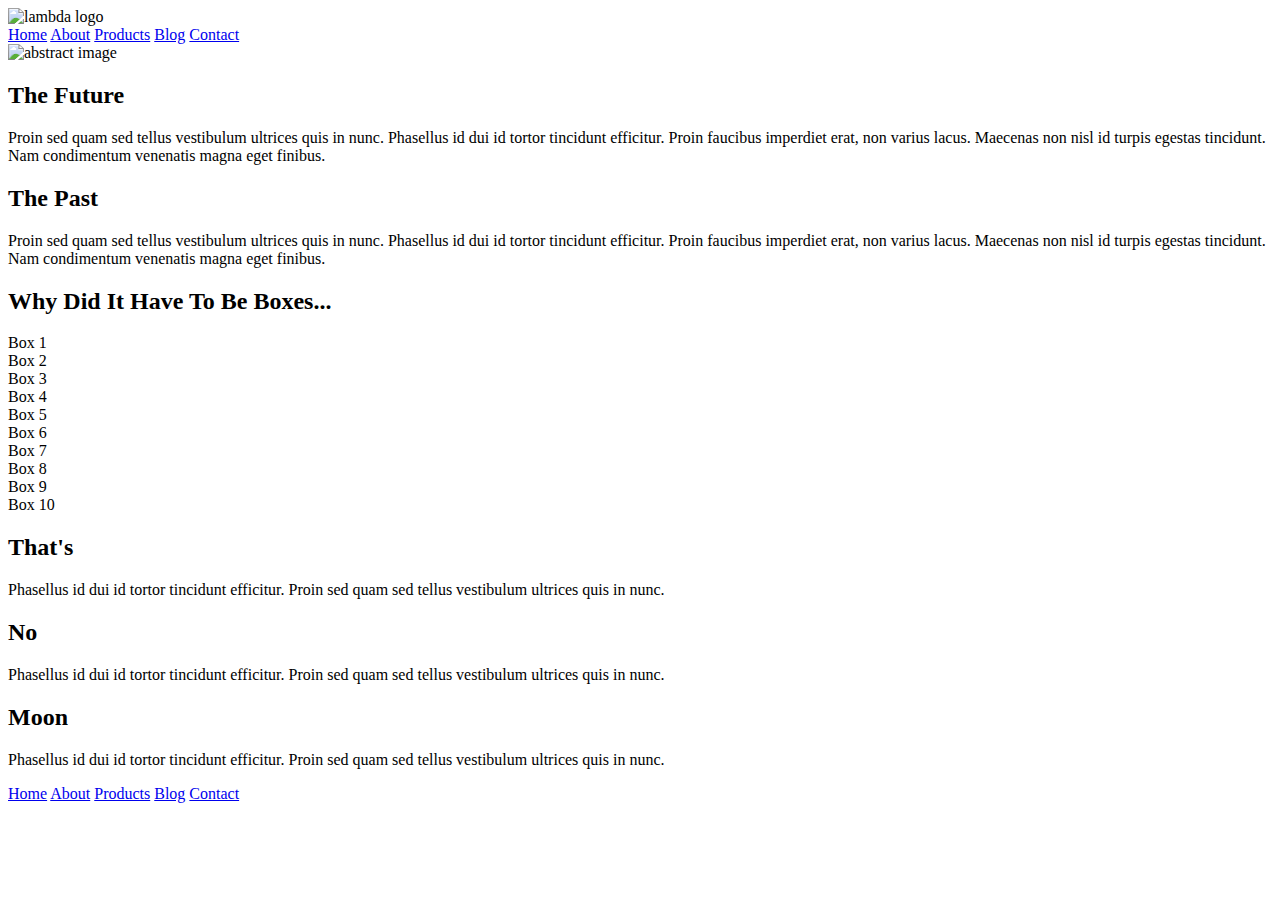
==== index.html @ c4988fe7 "added html to body" ====
<!doctype html>

<html lang="en">
<head>
  <meta charset="utf-8">
  <title>Great Idea - Responsive I</title>

  <link href="https://fonts.googleapis.com/css?family=Bangers|Titillium+Web" rel="stylesheet">
  <link rel="stylesheet" href="css/index.css">

</head>

<body>
  <header>
    <div class="firstRow">
        <div class="firstRowColumn1">
            <img class="logo firstRowPicture" src="img/lambda-black.png" alt="lambda logo">
        </div>
        <nav class="firstRowColumn2">
            <div class="firstRowNav">
                <a class="headerlink" href="index.html">Home</a>
                <a class="headerlink" href="about.html">About</a>
                <a class="headerlink" href="products.html">Products</a>
                <a class="headerlink" href="#">Blog</a>
                <a class="headerlink" href="#">Contact</a>
            </div>
        </nav>
    </div>
    <div class="secondRow">
        <img class="jumbo secondRowPicture" src="img/jumbo.jpg" alt="abstract image">
    </div>
</header>
<div class="container">
    <section class="top-content productExamplesTextContainer">
        <div class="text-container productExamplesText">
            <h2>The Future</h2>
            <p>Proin sed quam sed tellus vestibulum ultrices quis in nunc. Phasellus id dui id tortor tincidunt efficitur. Proin faucibus imperdiet erat, non varius lacus. Maecenas non nisl id turpis egestas tincidunt. Nam condimentum venenatis magna eget finibus.</p>
        </div>
        <div class="text-container">
            <h2>The Past</h2>
            <p>Proin sed quam sed tellus vestibulum ultrices quis in nunc. Phasellus id dui id tortor tincidunt efficitur. Proin faucibus imperdiet erat, non varius lacus. Maecenas non nisl id turpis egestas tincidunt. Nam condimentum venenatis magna eget finibus.</p>
        </div>
    </section>

    <section class="middle-content">

        <h2>Why Did It Have To Be Boxes...</h2>

        <div class="boxes">
            <div class="box box1">Box 1</div>
            <div class="box box2">Box 2</div>
            <div class="box box3">Box 3</div>
            <div class="box box4">Box 4</div>
            <div class="box box5">Box 5</div>
            <div class="box box6">Box 6</div>
            <div class="box box7">Box 7</div>
            <div class="box box8">Box 8</div>
            <div class="box box9">Box 9</div>
            <div class="box box10">Box 10</div>
        </div>

    </section>

    <section class="bottom-content">

        <div class="text-container">
            <h2>That's</h2>
            <p>Phasellus id dui id tortor tincidunt efficitur. Proin sed quam sed tellus vestibulum ultrices quis in nunc.</p>
        </div>
        <div class="text-container">
            <h2>No</h2>
            <p>Phasellus id dui id tortor tincidunt efficitur. Proin sed quam sed tellus vestibulum ultrices quis in nunc.</p>
        </div>
        <div class="text-container">
            <h2>Moon</h2>
            <p>Phasellus id dui id tortor tincidunt efficitur. Proin sed quam sed tellus vestibulum ultrices quis in nunc.</p>
        </div>

    </section>

    <footer>
        <nav>
            <a href="#">Home</a>
            <a href="#">About</a>
            <a href="#">Products</a>
            <a href="#">Blog</a>
            <a href="#">Contact</a>
        </nav>
    </footer>
</div><!-- container -->
</body>
</html>
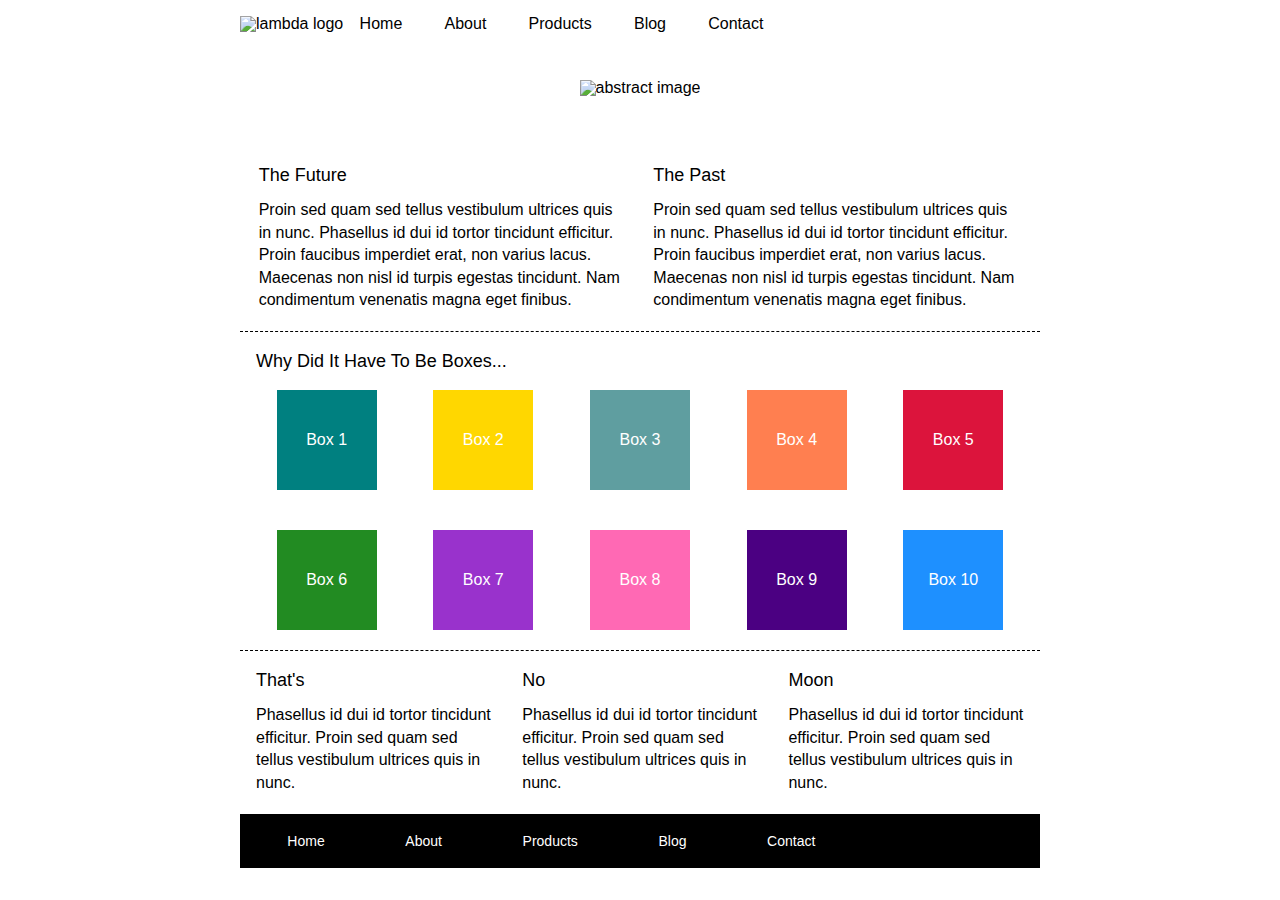
==== commit bf0b3956: "checked off checklist in README. Added meta tag to html file" ====
--- a/index.html
+++ b/index.html
@@ -3,6 +3,7 @@
 <html lang="en">
 <head>
   <meta charset="utf-8">
+  <meta name="viewport" content="width=device-width, initial-scale=1">
   <title>Great Idea - Responsive I</title>
 
   <link href="https://fonts.googleapis.com/css?family=Bangers|Titillium+Web" rel="stylesheet">
--- a/css/index.css
+++ b/css/index.css
@@ -0,0 +1,385 @@
+/* http://meyerweb.com/eric/tools/css/reset/
+   v2.0 | 20110126
+   License: none (public domain)
+*/
+
+html, body, div, span, applet, object, iframe,
+h1, h2, h3, h4, h5, h6, p, blockquote, pre,
+a, abbr, acronym, address, big, cite, code,
+del, dfn, em, img, ins, kbd, q, s, samp,
+small, strike, strong, sub, sup, tt, var,
+b, u, i, center,
+dl, dt, dd, ol, ul, li,
+fieldset, form, label, legend,
+table, caption, tbody, tfoot, thead, tr, th, td,
+article, aside, canvas, details, embed,
+figure, figcaption, footer, header, hgroup,
+menu, nav, output, ruby, section, summary,
+time, mark, audio, video {
+	margin: 0;
+	padding: 0;
+	border: 0;
+	font-size: 100%;
+	font: inherit;
+	vertical-align: baseline;
+}
+/* HTML5 display-role reset for older browsers */
+article, aside, details, figcaption, figure,
+footer, header, hgroup, menu, nav, section {
+	display: block;
+}
+body {
+	line-height: 1;
+}
+ol, ul {
+	list-style: none;
+}
+blockquote, q {
+	quotes: none;
+}
+blockquote:before, blockquote:after,
+q:before, q:after {
+	content: '';
+	content: none;
+}
+table {
+	border-collapse: collapse;
+	border-spacing: 0;
+}
+
+* {
+    box-sizing: border-box;
+}
+
+html, body {
+    height: 100%;
+    font-family: 'Roboto', sans-serif;
+}
+
+h1, h2, h3, h4, h5 {
+    font-size: 18px;
+    margin-bottom: 15px;
+    font-family: 'Rubik', sans-serif;
+}
+
+p {
+    line-height: 1.4;
+}
+
+a {
+    color: inherit;
+    text-decoration: none;
+    padding-right: 11%;
+    padding-left: 7%;
+}
+
+
+header {
+    display: flex;
+    flex-direction: column;
+    justify-content: space-around;
+    padding-bottom: 3%;
+    width: 800px;
+    margin: 0 auto;
+
+
+
+}
+
+
+
+.firstRow {
+    display: flex;
+    padding-bottom: 2%;
+    align-items: flex-end;
+    padding-top: 2%;
+
+
+
+}
+
+.firstRowNav {
+    display: flex;
+    align-items: flex-end;
+
+}
+.firstRowColumn2 {
+    display: flex;
+}
+
+
+
+.secondRow {
+    display: flex;
+    justify-content: space-around;
+
+    margin: 2%;
+    padding: 2%;
+
+}
+
+
+.container {
+    width: 800px;
+    margin: 0 auto;
+}
+
+.top-content {
+    display: flex;
+    flex-wrap: wrap;
+    justify-content: space-evenly;
+    margin-bottom: 20px;
+    border-bottom: 1px dashed black;
+}
+
+.top-content .text-container {
+    width: 48%;
+    padding: 0 1%;
+    padding-bottom: 20px;
+}
+
+.middle-content {
+    margin-bottom: 20px;
+    border-bottom: 1px dashed black;
+}
+
+.middle-content h2 {
+    padding: 0 2%;
+    margin-bottom: 0;
+}
+
+.middle-content .boxes {
+    display: flex;
+    flex-wrap: wrap;
+    justify-content: space-evenly;
+}
+
+.middle-content .boxes .box {
+    width: 12.5%;
+    height: 100px;
+    margin: 20px 2.5%;
+    color: white;
+    display: flex;
+    align-items: center;
+    justify-content: center;
+}
+
+
+
+.box1 {
+    background: teal;
+}
+
+.box2 {
+    background: gold;
+}
+
+.box3 {
+    background: cadetblue;
+}
+
+.box4 {
+    background: coral;
+}
+
+.box5 {
+    background: crimson;
+}
+
+.box6 {
+    background: forestgreen;
+}
+
+.box7 {
+    background: darkorchid;
+}
+
+.box8 {
+    background: hotpink;
+}
+
+.box9 {
+    background: indigo;
+}
+
+.box10 {
+    background: dodgerblue;
+}
+
+article {
+    display: flex;
+    flex-direction: column;
+    padding-bottom: 3%;
+    width: 800px;
+    margin: 0 auto;
+    align-items: flex-end;
+}
+
+button {
+    padding: 2% 10% 2% 10%;
+    margin-top: 4%;
+    text-align: center;
+    background: white;
+    border: 2px solid black;
+    border-radius: 15px;
+    font-size: 12pt;
+}
+
+
+.articleRow1 {
+    display: flex;
+    flex-direction: column;
+    justify-content: space-around;
+    margin: 2%;
+    padding: 3%;
+}
+
+
+.articleRow2 {
+    display: flex;
+    margin: 2%;
+    padding: 3%;
+    justify-content: space-between;
+    border-top: 2px dashed black;
+
+
+
+}
+
+.articleRow2Column1 {
+    justify-content: space-around;
+    margin-right: 2%;
+    border-bottom: 2px dashed black;
+    padding-bottom: 2%;
+
+}
+
+.articleRow2Column2 {
+    justify-content: space-around;
+    margin-left: 2%;
+    border-bottom: 2px dashed black;
+    padding-bottom: 2%;
+
+}
+
+.articleRow3 {
+    display: flex;
+    margin: 2%;
+    padding: 3%;
+    justify-content: space-between;
+
+
+}
+
+.articleRow3Column1 {
+    justify-content: space-around;
+    margin-right: 2%;
+    border-bottom: 2px dashed black;
+    padding-bottom: 2%;
+
+}
+
+.articleRow3Column2 {
+    justify-content: space-around;
+    margin-left: 2%;
+    padding-bottom: 2%;
+    border-bottom: 2px dashed black;
+}
+
+.articleRow4 {
+    justify-content: space-around;
+    margin-left: 2%;
+    padding-bottom: 2%;
+}
+
+
+
+
+
+
+.bottom-content {
+    display: flex;
+    margin: 0 2% 20px;
+    justify-content: space-around;
+}
+
+.bottom-content .text-container {
+    padding-right: 4%;
+}
+
+.bottom-content .text-container:last-child {
+    padding-right: 0;
+}
+
+.productExamplesContainer {
+    width: 80%;
+    display: flex;
+    justify-content: center;
+    margin-left: 10%;
+}
+
+.productExamplesText {
+    width: 80%;
+    padding: 0 1%;
+    padding-bottom: 20px;
+
+
+}
+
+.productTitle {
+
+
+  animation-duration: 3s;
+  animation-name: slidein;
+  animation-iteration-count: 1;
+
+
+}
+
+@keyframes slidein {
+  from {
+    margin-left: 100%;
+    width: 300%;
+  }
+
+  to {
+    margin-left: 0%;
+    width: 100%;
+  }
+}
+
+.boxMiddle {
+    border-top: 2px dashed black;
+    padding-top: 12px;
+    border-bottom: 2px dashed black;
+}
+
+footer {
+    width: 100%;
+    background: black;
+}
+
+footer nav {
+    width: 60%;
+    display: flex;
+    justify-content: space-between;
+    align-items: center;
+    padding: 20px 2%;
+    font-size: 14px;
+}
+
+footer nav a {
+    color: white;
+    text-decoration: none;
+}
+
+.productPic {
+
+    width: 12.5%;
+    height: 100px;
+    margin: 20px 2.5%;
+    color: white;
+    display: flex;
+    align-items: center;
+    justify-content: center;
+}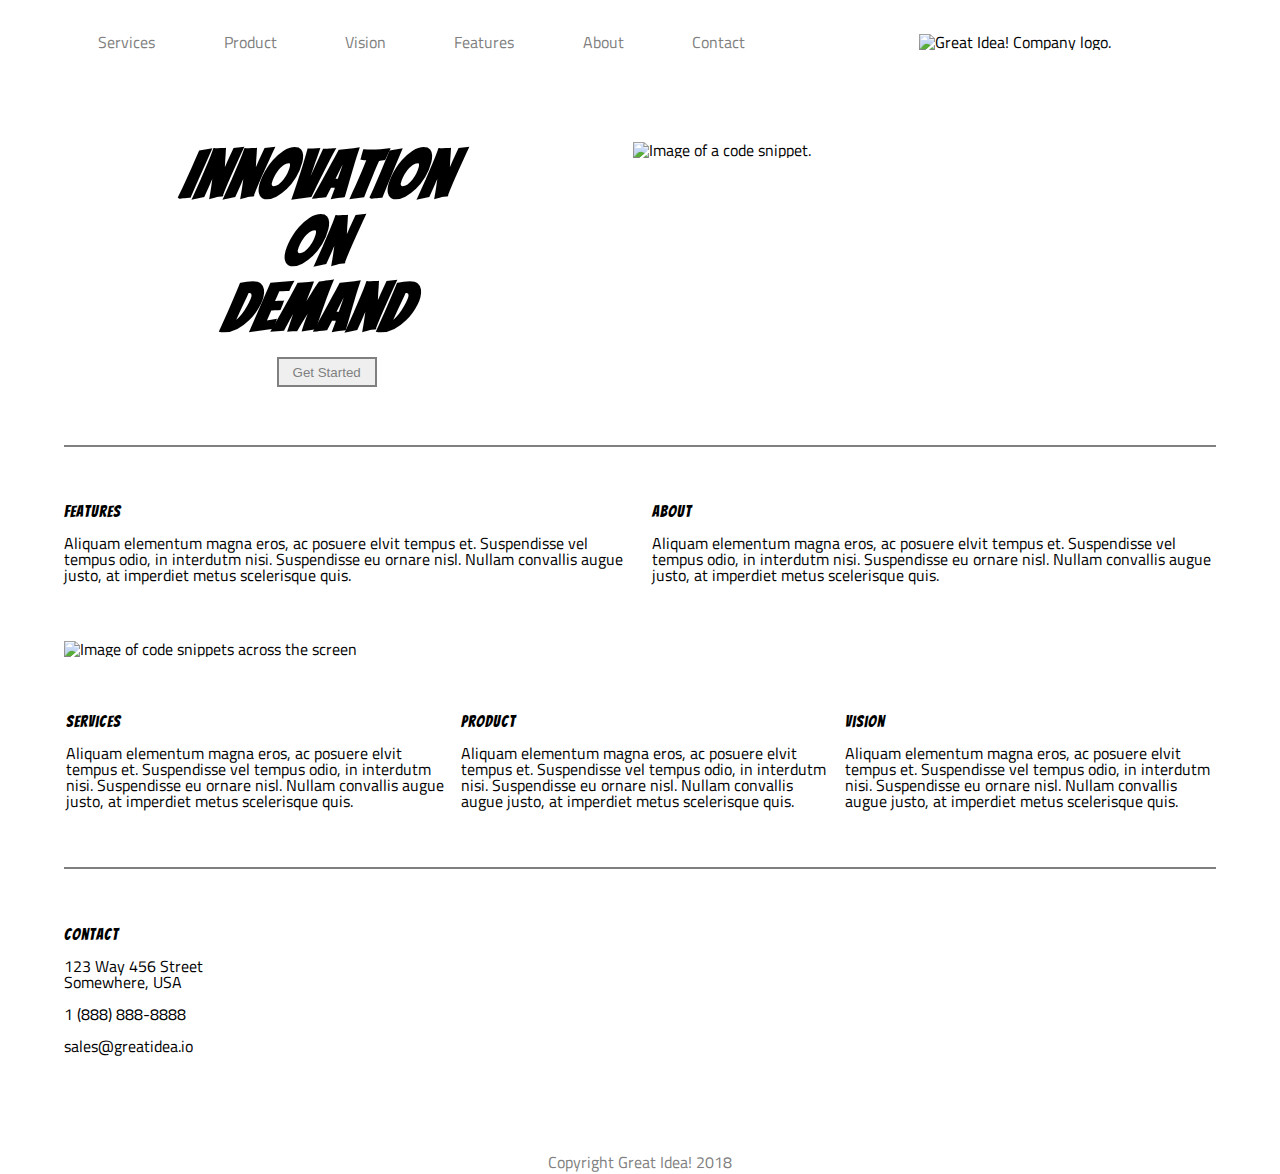
==== commit 325cd7ce: "changed the html and css so that it's copied from the correct project" ====
--- a/index.html
+++ b/index.html
@@ -14,80 +14,73 @@
 <body>
   <header>
     <div class="firstRow">
-        <div class="firstRowColumn1">
-            <img class="logo firstRowPicture" src="img/lambda-black.png" alt="lambda logo">
-        </div>
-        <nav class="firstRowColumn2">
-            <div class="firstRowNav">
-                <a class="headerlink" href="index.html">Home</a>
-                <a class="headerlink" href="about.html">About</a>
-                <a class="headerlink" href="products.html">Products</a>
-                <a class="headerlink" href="#">Blog</a>
-                <a class="headerlink" href="#">Contact</a>
-            </div>
-        </nav>
+    <nav class="firstRowNav">
+      <ul>
+        <li><a href="services.html">Services</a></li>
+        <li><a href="#">Product</a></li>
+        <li><a href="#">Vision</a></li>
+        <li><a href="#">Features</a></li>
+        <li><a href="about.html">About</a></li>
+        <li><a href="#">Contact</a></li>
+      </ul>
+    </nav>
+    <div class="firstRowColumn2">
+      <img class="logo firstRowPicture" src="img/logo.png" alt="Great Idea! Company logo.">
     </div>
-    <div class="secondRow">
-        <img class="jumbo secondRowPicture" src="img/jumbo.jpg" alt="abstract image">
     </div>
-</header>
-<div class="container">
-    <section class="top-content productExamplesTextContainer">
-        <div class="text-container productExamplesText">
-            <h2>The Future</h2>
-            <p>Proin sed quam sed tellus vestibulum ultrices quis in nunc. Phasellus id dui id tortor tincidunt efficitur. Proin faucibus imperdiet erat, non varius lacus. Maecenas non nisl id turpis egestas tincidunt. Nam condimentum venenatis magna eget finibus.</p>
-        </div>
-        <div class="text-container">
-            <h2>The Past</h2>
-            <p>Proin sed quam sed tellus vestibulum ultrices quis in nunc. Phasellus id dui id tortor tincidunt efficitur. Proin faucibus imperdiet erat, non varius lacus. Maecenas non nisl id turpis egestas tincidunt. Nam condimentum venenatis magna eget finibus.</p>
-        </div>
-    </section>
+  </header>
+  <section class="imageRow">
+    <div class="imageRowColumn1">
+      <h1 class="one-word-per-line innovationOnDemand">Innovation On Demand</h1>
+      <button class="getStartedButton">Get Started</button>
+    </div>
+    <div class="imageRowColumn2">
+      <img class="codePicture" src="img/header-img.png" alt="Image of a code snippet.">
+    </div>
+  </section>
+  <section class="middleSection">
+    <div class="middleSectionRow1">
+      <div class="middleSectionRow1Column1">
+        <h1>Features</h1>
+        <p>Aliquam elementum magna eros, ac posuere elvit tempus et. Suspendisse vel tempus odio, in interdutm nisi. Suspendisse eu ornare nisl. Nullam convallis augue justo, at imperdiet metus scelerisque quis.
+        </p>
+      </div>
+      <div class="middleSectionRow1Column2">
+        <h1>About</h1>
+        <p>Aliquam elementum magna eros, ac posuere elvit tempus et. Suspendisse vel tempus odio, in interdutm nisi. Suspendisse eu ornare nisl. Nullam convallis augue justo, at imperdiet metus scelerisque quis.</p>
+      </div>
+    </div>
+    <div class="middleSectionRow2">
+      <img class="middle-img" src="img/mid-page-accent.jpg" alt="Image of code snippets across the screen">
+    </div>
+    <div class="middleSectionRow3">
+      <div class="middleSectionRow3Column1">
+        <h1>Services</h1>
+        <p>Aliquam elementum magna eros, ac posuere elvit tempus et. Suspendisse vel tempus odio, in interdutm nisi. Suspendisse eu ornare nisl. Nullam convallis augue justo, at imperdiet metus scelerisque quis.
+        </p>
+      </div>
+      <div class="middleSectionRow3Column2">
+        <h1>Product</h1>
+        <p>Aliquam elementum magna eros, ac posuere elvit tempus et. Suspendisse vel tempus odio, in interdutm nisi. Suspendisse eu ornare nisl. Nullam convallis augue justo, at imperdiet metus scelerisque quis.</p>
+      </div>
+      <div class="middleSectionRow3Column3">
+        <h1>Vision</h1>
+        <p>Aliquam elementum magna eros, ac posuere elvit tempus et. Suspendisse vel tempus odio, in interdutm nisi. Suspendisse eu ornare nisl. Nullam convallis augue justo, at imperdiet metus scelerisque quis.</p>
+      </div>
+    </div>
 
-    <section class="middle-content">
-
-        <h2>Why Did It Have To Be Boxes...</h2>
-
-        <div class="boxes">
-            <div class="box box1">Box 1</div>
-            <div class="box box2">Box 2</div>
-            <div class="box box3">Box 3</div>
-            <div class="box box4">Box 4</div>
-            <div class="box box5">Box 5</div>
-            <div class="box box6">Box 6</div>
-            <div class="box box7">Box 7</div>
-            <div class="box box8">Box 8</div>
-            <div class="box box9">Box 9</div>
-            <div class="box box10">Box 10</div>
-        </div>
-
-    </section>
-
-    <section class="bottom-content">
-
-        <div class="text-container">
-            <h2>That's</h2>
-            <p>Phasellus id dui id tortor tincidunt efficitur. Proin sed quam sed tellus vestibulum ultrices quis in nunc.</p>
-        </div>
-        <div class="text-container">
-            <h2>No</h2>
-            <p>Phasellus id dui id tortor tincidunt efficitur. Proin sed quam sed tellus vestibulum ultrices quis in nunc.</p>
-        </div>
-        <div class="text-container">
-            <h2>Moon</h2>
-            <p>Phasellus id dui id tortor tincidunt efficitur. Proin sed quam sed tellus vestibulum ultrices quis in nunc.</p>
-        </div>
-
-    </section>
-
-    <footer>
-        <nav>
-            <a href="#">Home</a>
-            <a href="#">About</a>
-            <a href="#">Products</a>
-            <a href="#">Blog</a>
-            <a href="#">Contact</a>
-        </nav>
-    </footer>
-</div><!-- container -->
+  </section>
+  <footer class="lastSection">
+    <div class="contactColumn">
+      <h1>Contact</h1>
+      <p>123 Way 456 Street</p>
+      <p>Somewhere, USA</p>
+      <br>
+      <p>1 (888) 888-8888</p>
+      <br>
+      <p>sales@greatidea.io</p>
+    </div>
+  <p class="copyright">Copyright Great Idea! 2018</p>
+  </footer>
 </body>
 </html>--- a/css/index.css
+++ b/css/index.css
@@ -16,370 +16,252 @@
 figure, figcaption, footer, header, hgroup,
 menu, nav, output, ruby, section, summary,
 time, mark, audio, video {
-	margin: 0;
-	padding: 0;
-	border: 0;
-	font-size: 100%;
-	font: inherit;
-	vertical-align: baseline;
+    margin: 0;
+    padding: 0;
+    border: 0;
+    font-size: 100%;
+    font: inherit;
+    vertical-align: baseline;
 }
 /* HTML5 display-role reset for older browsers */
 article, aside, details, figcaption, figure,
 footer, header, hgroup, menu, nav, section {
-	display: block;
+    display: block;
 }
 body {
-	line-height: 1;
+    line-height: 1;
 }
 ol, ul {
-	list-style: none;
+    list-style: none;
 }
 blockquote, q {
-	quotes: none;
+    quotes: none;
 }
 blockquote:before, blockquote:after,
 q:before, q:after {
-	content: '';
-	content: none;
+    content: '';
+    content: none;
 }
 table {
-	border-collapse: collapse;
-	border-spacing: 0;
-}
-
+    border-collapse: collapse;
+    border-spacing: 0;
+}
+
+/* Set every element's box-sizing to border-box */
 * {
     box-sizing: border-box;
 }
 
 html, body {
     height: 100%;
-    font-family: 'Roboto', sans-serif;
+    font-family: 'Titillium Web', sans-serif;
 }
 
 h1, h2, h3, h4, h5 {
-    font-size: 18px;
+    font-family: 'Bangers', cursive;
+    letter-spacing: 1px;
     margin-bottom: 15px;
-    font-family: 'Rubik', sans-serif;
-}
-
-p {
-    line-height: 1.4;
-}
+}
+
+/* Your code starts here! */
+
+body {
+    width: 90%;
+    margin: auto;
+}
+
+
 
 a {
     color: inherit;
     text-decoration: none;
-    padding-right: 11%;
-    padding-left: 7%;
-}
-
-
-header {
-    display: flex;
-    flex-direction: column;
-    justify-content: space-around;
-    padding-bottom: 3%;
-    width: 800px;
-    margin: 0 auto;
-
-
-
-}
-
+}
+
+ul {
+    display: flex;
+    list-style-type: none;
+}
+
+li {
+    padding: 4%;
+}
 
 
 .firstRow {
-    display: flex;
-    padding-bottom: 2%;
+    width: 99%;
+    display: flex;
+}
+
+
+
+.firstRowNav {
+    width: 75%;
+    color: gray;
+
+}
+
+.firstRowColumn2 {
+    display: flex;
     align-items: flex-end;
-    padding-top: 2%;
-
-
-
-}
-
-.firstRowNav {
-    display: flex;
-    align-items: flex-end;
-
-}
-.firstRowColumn2 {
-    display: flex;
-}
-
-
-
-.secondRow {
-    display: flex;
-    justify-content: space-around;
-
-    margin: 2%;
-    padding: 2%;
-
-}
-
-
-.container {
-    width: 800px;
-    margin: 0 auto;
-}
-
-.top-content {
-    display: flex;
-    flex-wrap: wrap;
-    justify-content: space-evenly;
-    margin-bottom: 20px;
-    border-bottom: 1px dashed black;
-}
-
-.top-content .text-container {
+}
+
+.firstRowPicture {
+    margin-bottom: auto;
+    margin-top: auto;
+
+
+
+}
+
+.imageRow {
+    width: 95%;
+    display: flex;
+    flex-direction: row;
+    padding-bottom: 5%;
+    padding-top: 5%;
+
+}
+
+.imageRowColumn1 {
     width: 48%;
-    padding: 0 1%;
-    padding-bottom: 20px;
-}
-
-.middle-content {
-    margin-bottom: 20px;
-    border-bottom: 1px dashed black;
-}
-
-.middle-content h2 {
-    padding: 0 2%;
-    margin-bottom: 0;
-}
-
-.middle-content .boxes {
-    display: flex;
-    flex-wrap: wrap;
-    justify-content: space-evenly;
-}
-
-.middle-content .boxes .box {
-    width: 12.5%;
-    height: 100px;
-    margin: 20px 2.5%;
-    color: white;
-    display: flex;
-    align-items: center;
-    justify-content: center;
-}
-
-
-
-.box1 {
-    background: teal;
-}
-
-.box2 {
-    background: gold;
-}
-
-.box3 {
-    background: cadetblue;
-}
-
-.box4 {
-    background: coral;
-}
-
-.box5 {
-    background: crimson;
-}
-
-.box6 {
-    background: forestgreen;
-}
-
-.box7 {
-    background: darkorchid;
-}
-
-.box8 {
-    background: hotpink;
-}
-
-.box9 {
-    background: indigo;
-}
-
-.box10 {
-    background: dodgerblue;
-}
-
-article {
-    display: flex;
-    flex-direction: column;
-    padding-bottom: 3%;
-    width: 800px;
-    margin: 0 auto;
-    align-items: flex-end;
-}
-
-button {
-    padding: 2% 10% 2% 10%;
-    margin-top: 4%;
+
+    flex-direction: column;
     text-align: center;
-    background: white;
-    border: 2px solid black;
-    border-radius: 15px;
-    font-size: 12pt;
-}
-
-
-.articleRow1 {
-    display: flex;
-    flex-direction: column;
-    justify-content: space-around;
-    margin: 2%;
-    padding: 3%;
-}
-
-
-.articleRow2 {
-    display: flex;
-    margin: 2%;
-    padding: 3%;
-    justify-content: space-between;
-    border-top: 2px dashed black;
-
-
-
-}
-
-.articleRow2Column1 {
-    justify-content: space-around;
-    margin-right: 2%;
-    border-bottom: 2px dashed black;
-    padding-bottom: 2%;
-
-}
-
-.articleRow2Column2 {
-    justify-content: space-around;
-    margin-left: 2%;
-    border-bottom: 2px dashed black;
-    padding-bottom: 2%;
-
-}
-
-.articleRow3 {
-    display: flex;
-    margin: 2%;
-    padding: 3%;
-    justify-content: space-between;
-
-
-}
-
-.articleRow3Column1 {
-    justify-content: space-around;
-    margin-right: 2%;
-    border-bottom: 2px dashed black;
-    padding-bottom: 2%;
-
-}
-
-.articleRow3Column2 {
-    justify-content: space-around;
-    margin-left: 2%;
-    padding-bottom: 2%;
-    border-bottom: 2px dashed black;
-}
-
-.articleRow4 {
-    justify-content: space-around;
-    margin-left: 2%;
-    padding-bottom: 2%;
-}
-
-
-
-
-
-
-.bottom-content {
-    display: flex;
-    margin: 0 2% 20px;
-    justify-content: space-around;
-}
-
-.bottom-content .text-container {
-    padding-right: 4%;
-}
-
-.bottom-content .text-container:last-child {
-    padding-right: 0;
-}
-
-.productExamplesContainer {
-    width: 80%;
-    display: flex;
-    justify-content: center;
+
+}
+
+.innovationOnDemand {
+    font-weight: bold;
+    font-style: italic;
+    font-size: 50pt;
+    padding-right: 5%;
+    word-spacing: 1000px; /* got help from https://stackoverflow.com/questions/4212909/can-css-force-a-line-break-after-each-word-in-an-element*/
+}
+
+.getStartedButton {
+    color: gray;
+    border: 2px solid gray;
+    width: 100px;
+    height: 30px;
+
+}
+
+.imageRowColumn2 {
+    width: 40%;
+}
+
+
+.codePicture {
+    width: 70%;
+    display: flex;
+    margin-right: 10%;
     margin-left: 10%;
-}
-
-.productExamplesText {
-    width: 80%;
-    padding: 0 1%;
-    padding-bottom: 20px;
-
-
-}
-
-.productTitle {
-
-
-  animation-duration: 3s;
-  animation-name: slidein;
-  animation-iteration-count: 1;
-
-
-}
-
-@keyframes slidein {
-  from {
-    margin-left: 100%;
-    width: 300%;
-  }
-
-  to {
-    margin-left: 0%;
-    width: 100%;
-  }
-}
-
-.boxMiddle {
-    border-top: 2px dashed black;
-    padding-top: 12px;
-    border-bottom: 2px dashed black;
-}
-
-footer {
-    width: 100%;
-    background: black;
-}
-
-footer nav {
-    width: 60%;
-    display: flex;
-    justify-content: space-between;
-    align-items: center;
-    padding: 20px 2%;
-    font-size: 14px;
-}
-
-footer nav a {
-    color: white;
-    text-decoration: none;
-}
-
-.productPic {
-
-    width: 12.5%;
-    height: 100px;
-    margin: 20px 2.5%;
-    color: white;
-    display: flex;
-    align-items: center;
-    justify-content: center;
+
+}
+
+.middleSection {
+    border-top: 2px solid gray;
+    border-bottom: 2px solid gray;
+    padding-top: 5%;
+    padding-bottom: 5%;
+    margin-bottom: 5%;
+
+}
+
+.middleSectionRow1 {
+    width: 100%;
+    display: flex;
+    padding-bottom: 5%;
+    justify-content: space-around;
+
+}
+
+.middleSectionRow1Column1 {
+    width: 50%;
+    display: flex;
+    flex-direction: column;
+    justify-content: space-around;
+
+}
+
+.middleSectionRow1Column2 {
+    width: 50%;
+    display: flex;
+    flex-direction: column;
+    padding-left: 1%;
+    justify-content: space-around;
+
+}
+
+.middleSectionRow2 {
+    width: 99%;
+    display: flex;
+    padding-bottom: 5%;
+}
+
+.middle-img {
+    width: 100%;
+}
+
+.middleSectionRow3 {
+    width: 100%;
+    margin: auto;
+    display: flex;
+    justify-content: space-around;
+}
+
+.middleSectionRow3Column1 {
+    width: 33%;
+    display: flex;
+    flex-direction: column;
+
+}
+
+.middleSectionRow3Column2 {
+    width: 33%;
+    display: flex;
+    flex-direction: column;
+    padding-left: 1%;
+
+
+}
+
+.middleSectionRow3Column3 {
+    width: 33%;
+    display: flex;
+    flex-direction: column;
+    padding-left: 1%;
+
+
+}
+
+.lastSection {
+    margin-top: 5%;
+    width: 100%;
+    display: flex;
+    flex-direction: column;
+
+}
+
+.contactColumn {
+    width: 25%;
+
+}
+
+.copyright {
+    text-align: center;
+    color: gray;
+    padding-top: 100px;
+}
+
+
+
+/* tablets */
+@media (max-width: 800px) {
+
+}
+/* phones */
+@media (max-width: 500px) {
+
+
 }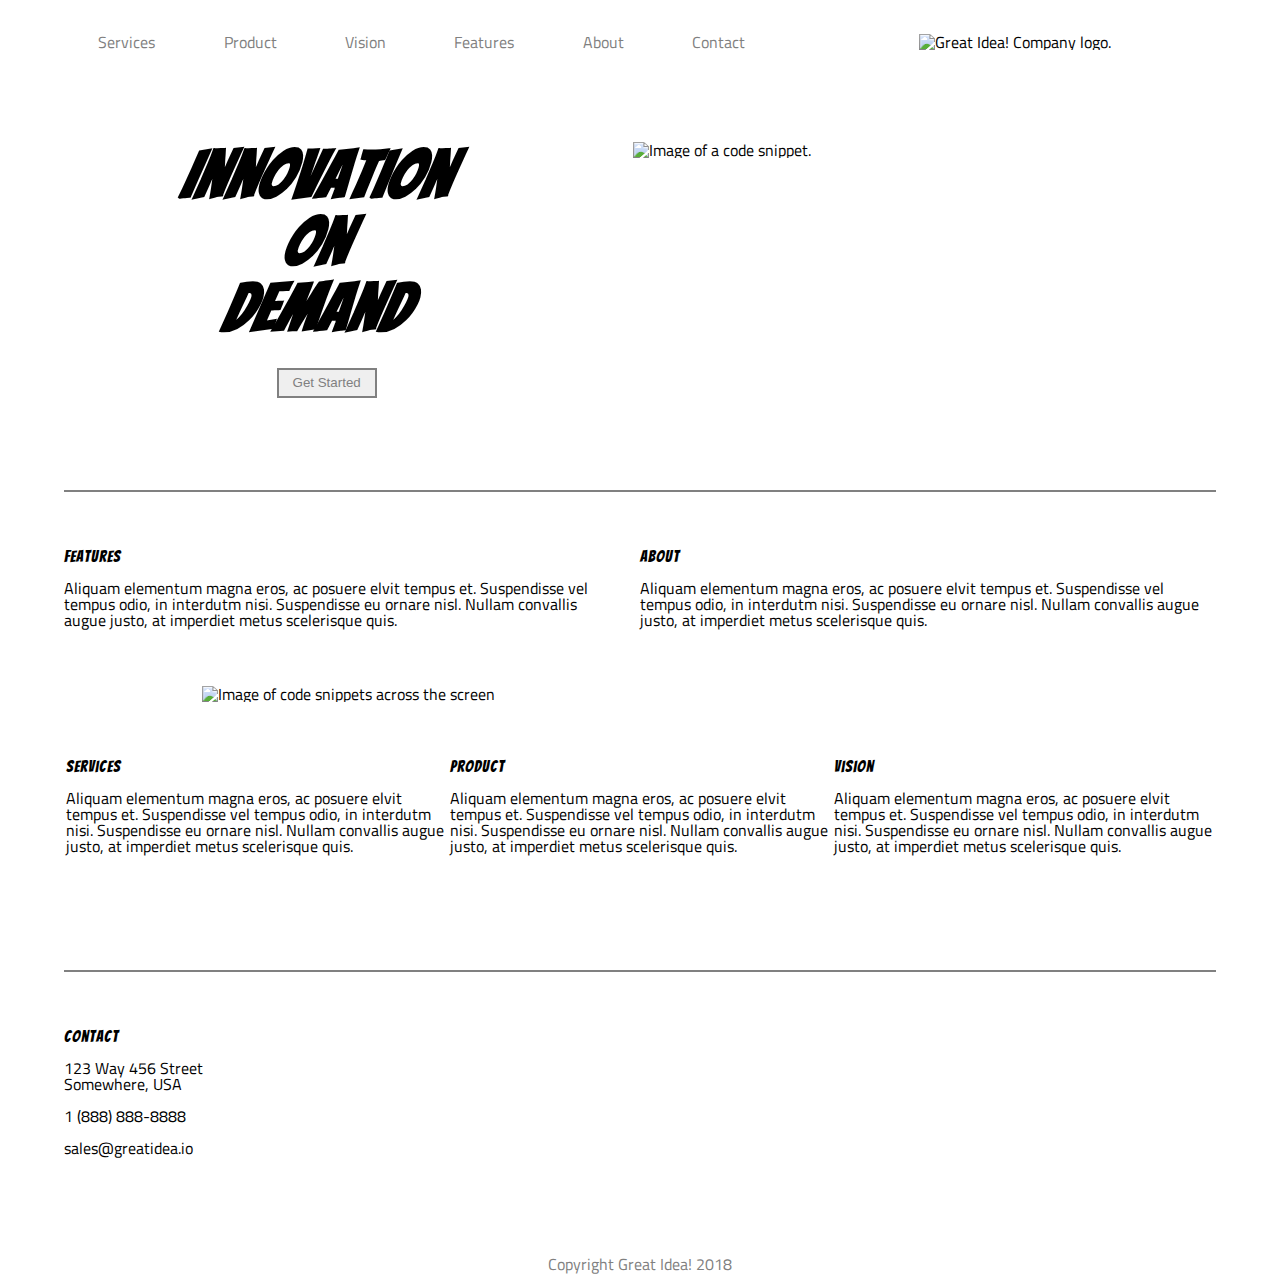
==== commit 4951aa66: "adjusted indenting in code" ====
--- a/index.html
+++ b/index.html
@@ -16,7 +16,7 @@
     <div class="firstRow">
     <nav class="firstRowNav">
       <ul>
-        <li><a href="services.html">Services</a></li>
+        <li class="firstLi"><a href="services.html">Services</a></li>
         <li><a href="#">Product</a></li>
         <li><a href="#">Vision</a></li>
         <li><a href="#">Features</a></li>
@@ -68,7 +68,6 @@
         <p>Aliquam elementum magna eros, ac posuere elvit tempus et. Suspendisse vel tempus odio, in interdutm nisi. Suspendisse eu ornare nisl. Nullam convallis augue justo, at imperdiet metus scelerisque quis.</p>
       </div>
     </div>
-
   </section>
   <footer class="lastSection">
     <div class="contactColumn">
--- a/css/index.css
+++ b/css/index.css
@@ -77,6 +77,14 @@
     text-decoration: none;
 }
 
+button {
+    margin-top: 2%;
+    color: gray;
+    border: 2px solid gray;
+    width: 100px;
+    height: 30px;
+}
+
 ul {
     display: flex;
     list-style-type: none;
@@ -86,10 +94,17 @@
     padding: 4%;
 }
 
+footer {
+    display: flex;
+    flex-direction: row;
+
+}
+
 
 .firstRow {
     width: 99%;
     display: flex;
+    align-items: center;
 }
 
 
@@ -112,6 +127,18 @@
 
 
 }
+
+.secondRow {
+    width: 100%;
+    display: flex;
+    justify-content: center;
+    margin-bottom: 5%;
+}
+
+.services-header-img {
+    width: 880px;
+}
+
 
 .imageRow {
     width: 95%;
@@ -165,6 +192,7 @@
     padding-top: 5%;
     padding-bottom: 5%;
     margin-bottom: 5%;
+    margin-top: 3%;
 
 }
 
@@ -181,6 +209,8 @@
     display: flex;
     flex-direction: column;
     justify-content: space-around;
+    padding-right: 2%;
+
 
 }
 
@@ -188,25 +218,45 @@
     width: 50%;
     display: flex;
     flex-direction: column;
-    padding-left: 1%;
     justify-content: space-around;
 
 }
 
+
+
 .middleSectionRow2 {
-    width: 99%;
+    width: 100%;
     display: flex;
     padding-bottom: 5%;
+    justify-content: space-around;
+}
+
+.middleSectionRow2Column1 {
+
+    width: 50%;
+    flex-direction: column;
+    display: flex;
+    padding-right: 2%;
+
+}
+
+.middleSectionRow2Column2 {
+
+    width: 50%;
+    flex-direction: column;
+    display: flex;
+    
 }
 
 .middle-img {
-    width: 100%;
+    width: 876px;
+    justify-content: center;
 }
 
 .middleSectionRow3 {
     width: 100%;
-    margin: auto;
-    display: flex;
+    display: flex;
+    padding-bottom: 5%;
     justify-content: space-around;
 }
 
@@ -215,13 +265,15 @@
     display: flex;
     flex-direction: column;
 
+
 }
 
 .middleSectionRow3Column2 {
     width: 33%;
     display: flex;
     flex-direction: column;
-    padding-left: 1%;
+
+
 
 
 }
@@ -230,9 +282,29 @@
     width: 33%;
     display: flex;
     flex-direction: column;
-    padding-left: 1%;
-
-
+
+}
+
+.servicesMiddleSectionRow3 {
+    width: 100%;
+    margin: auto;
+    display: flex;
+    justify-content: space-around;
+}
+
+.servicesMiddleSectionRow3Column1 {
+    width: 50%;
+    display: flex;
+    flex-direction: column;
+    padding-right: 2%;
+   
+}
+
+
+.servicesMiddleSectionRow3Column2 {
+    width: 50%;
+    display: flex;
+    flex-direction: column;   
 }
 
 .lastSection {
@@ -246,6 +318,13 @@
 .contactColumn {
     width: 25%;
 
+}
+
+.companyFacts {
+    display: flex;
+    flex-direction: column;
+    list-style: disc;
+    margin-left: 3%;
 }
 
 .copyright {
@@ -259,9 +338,168 @@
 /* tablets */
 @media (max-width: 800px) {
 
+    button {
+        width: 75px;
+        height: 25px;
+        font-size: 50%;
+    }
+
+    .services-header-img {
+        width: 80%;
+    }
+    .firstRow {
+        flex-direction: column-reverse;
+        justify-content: center;
+    }
+
+    .firstRowNav {
+        justify-content: center;
+
+    }
+    .firstRowColumn2 {
+        justify-content: center;
+    }
+
+
+    .imageRowColumn2 {
+        display: none;
+    }
+
+    .imageRowColumn1 {
+        width: 98%;
+        justify-content: center;
+    }
+
+    .middle-img {
+        width: 80%;
+    }
+    .companyFacts {
+
+        margin-left: 8%;
+    }
 }
 /* phones */
 @media (max-width: 500px) {
 
+    .services-header-img {
+        display: none;
+    }
+    .firstRow {
+        flex-direction: column-reverse;
+        justify-content: center;
+    }
+    .firstRowNav {
+        width: 100%;
+        justify-content: center;
+
+    }
+
+    ul {
+        flex-direction: column;
+        justify-content: center;
+  
+
+    }
+
+    nav ul li {
+        border-bottom: 1px solid gray;
+        text-align: center;
+        color: gray;
+    }
+
+    footer {
+        flex-direction: column;
+    }
+    .firstLi {
+        border-top: 1px solid gray;
+        margin-top: 4%;
+    }
+
+    .middleSectionRow1 {
+        flex-direction: column;
+
+    }
+
+    .middleSectionRow1Column1 {
+        width: 100%;
+        justify-content: center;
+        margin-top: 4%;
+        margin-bottom: 4%;
+    }
+
+    .middleSectionRow2 {
+        display: flex;
+        flex-direction: column;
+    }
+
+    .middleSectionRow2Column1 {
+        width: 100%;
+        margin-top: 4%;
+        margin-bottom: 4%;   
+    }
+
+    .middleSectionRow2Column2 {
+        width: 100%;
+        margin-top: 4%;
+        margin-bottom: 4%;   
+    }
+
+
+    .middleSectionRow1Column2 {
+        width: 100%;
+        margin-top: 4%;
+        margin-bottom: 4%;
+    }
+
+
+    .middleSectionRow3 {
+        flex-direction: column;
+        justify-content: center;
+        margin-top: 4%;
+        margin-bottom: 4%;
+    }
+
+    .middleSectionRow3Column1 {
+        width: 100%;
+        margin-top: 4%;
+        margin-bottom: 4%;
+    }
+
+    .middleSectionRow3Column2 {
+        width: 100%;
+        margin-top: 4%;
+        margin-bottom: 4%;
+    }  
+    
+    .middleSectionRow3Column3 {
+        width: 100%;
+        margin-top: 4%;
+        margin-bottom: 4%;
+    }
+
+    .servicesMiddleSectionRow3 {
+        display: flex;
+        flex-direction: column;
+        justify-content: center;
+ 
+    }
+
+    .servicesMiddleSectionRow3Column1 {
+        flex-direction: column;
+        width: 100%;
+        margin-top: 4%;
+        margin-bottom: 4%;
+       
+    }
+    
+    
+    .servicesMiddleSectionRow3Column2 {
+
+        flex-direction: column;   
+        width: 100%;
+        margin-top: 4%;
+        margin-bottom: 4%;
+    }
+
 
 }